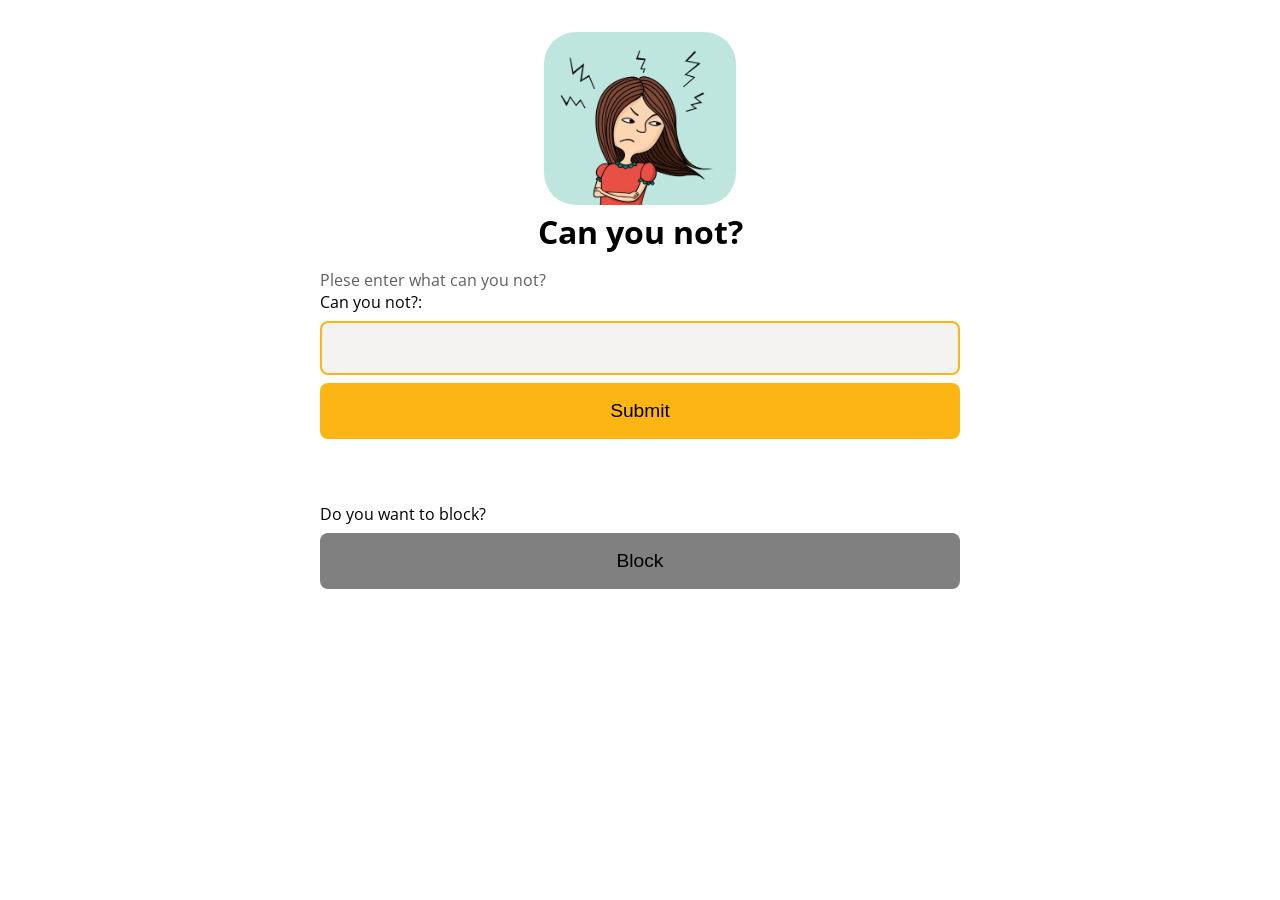
==== index.html @ 3e239ad0 "feat: file names" ====
<!DOCTYPE html>
<html lang="en">
<head>
    <meta charset="UTF-8">
    <meta http-equiv="X-UA-Compatible" content="IE=edge">
    <meta name="viewport" content="width=device-width, initial-scale=1.0">
    <title>Document</title>
    <link rel="stylesheet" href="styles.css">

</head>
<body>
    <div class="main-contents">
        <div class="image-class">
            <img src="/canyounotpng" alt="Can you not?">
        </div>
        
        <h1>Can you not?</h1>
        

        <form class="form">
            <p class="form-description">Plese enter what can you not?</p>
            <label for="canyou-input-field" class="labels">
              Can you not?:
            </label>
            <input type="text" name="canyou-input-field" id="canyou-input-field" class="input-fields">
            <p class="error-field"></p>
            <button type="submit" class="button">
              Submit
            </button>

            <label for="canyou-input-field-block" class="labels">
              Do you want to block?
            </label>
            <button type="submit" class="button block-button" disabled>
              Block
            </button>
          </form>
    
        </div>
        <div class="success-alert alert-boxes">
          <span class="alert-description">
            <h4>Alert:</h4>
            That specific annoyance cannot be added!!
          </span>
        </div>
    </div>

    <script src="/main.js"></script>
</body>
</html>
---- styles.css ----
@import url("https://fonts.googleapis.com/css2?family=Open+Sans:ital,wght@0,300;0,400;0,500;0,700;0,800;1,300;1,400;1,600;1,700;1,800&display=swap");
@import url("https://fonts.googleapis.com/css2?family=Poppins:ital,wght@0,100;0,200;0,300;0,400;0,500;0,600;0,700;1,100;1,200;1,300;1,400;1,500;1,600&display=swap");
@import url("https://fonts.googleapis.com/css2?family=Open+Sans:ital,wght@0,300;0,400;0,500;0,700;0,800;1,300;1,400;1,600;1,700;1,800&display=swap");
@import url("https://fonts.googleapis.com/css2?family=Poppins:ital,wght@0,100;0,200;0,300;0,400;0,500;0,600;0,700;1,100;1,200;1,300;1,400;1,500;1,600&display=swap");
* {
  margin: 0;
  padding: 0;
  box-sizing: border-box;
}

body {
  font-family: "Open Sans", sans-serif;
  background-color: white;
  /* position: relative; */
  display: flex;
  align-items: center;
  justify-content: center;
  box-sizing: border-box;
 padding: 2rem 20rem;
}


.main-container {
  text-align: left;
  width: 25%;
  display: flex;
  flex-direction: column;
  min-height: 90vh;
}

.image-class{
    width: 100%;
    text-align: center;
}

h1{
    text-align: center;
}

img{
    width: 30%;
    border-radius: 2rem;
    margin-top: 2rem;
    margin: 0 auto;
}

.form {
  display: flex;
  flex-direction: column;
}

.form-description {
  font-size: 1rem;
  /* margin-top: 8rem; */
  margin-top: 1rem;
  font-weight: 400;
  color: rgb(95, 95, 95);
}

.labels {
  font-size: 1rem;
  margin-bottom: 0.5rem;
}

.input-fields {
  font-size: 1rem;
  border: 2px solid #fdb514;
  padding: 1rem;
  border-radius: 0.5rem;
  background-color: rgb(245, 242, 242);
  color: rgb(22, 22, 22);
  margin-bottom: 0.5rem;
}

.button {
  background-color: #fdb514;
  border-radius: 0.5rem;
  font-size: 1.2rem;
  line-height: 3.5rem;
  color: black;
  border: none;
  margin-bottom: 4rem;
}
.button:hover {
  cursor: pointer;
  background-color: #fac34b;
}

.block-button{
    background-color: grey;
}
.block-button:hover{
    background-color: grey;
    cursor: initial;
}

.success-alert {
  display: none;
  position: absolute;
  min-width: 15%;
  top: 0.5rem;
  right: 0;
  color: rgb(0, 0, 0);
  background-color: rgb(255, 141, 141);
  padding: 1rem;
  border-radius: 0.5rem 0 0 0.5rem;
  font-weight: 500;
  text-align: center;
  border-left: 10px solid rgb(255, 29, 29);
}
.success-alert h4 {
  display: inline-flex;
  font-size: 1.1rem;
  font-weight: 500;
}


@media only screen and (max-width: 400px) {
    body {
        padding: 1rem 1rem;
        padding: none;
    }
}

@media only screen and (max-width: 1200px) {
    body {
        padding: 2rem 15rem;
    }
}
@media only screen and (max-width: 950px) {
    body {
        padding: 1rem 15rem;
    }
}
@media only screen and (max-width: 600px) {
    body {
        padding: 1rem 7rem;
    }
}
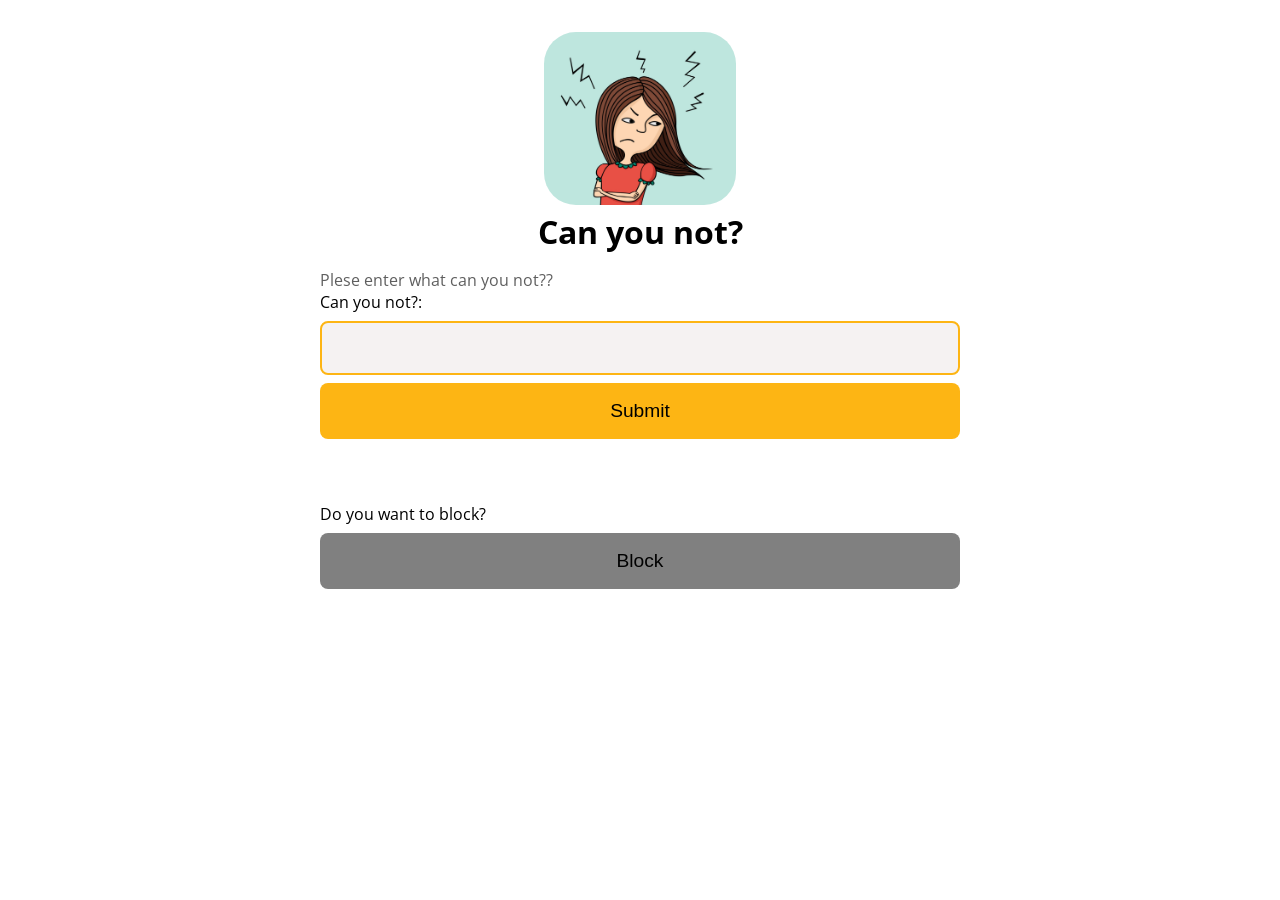
==== commit 200213d6: "feat: new feature" ====
--- a/index.html
+++ b/index.html
@@ -11,14 +11,14 @@
 <body>
     <div class="main-contents">
         <div class="image-class">
-            <img src="/canyounotpng" alt="Can you not?">
+            <img src="./canyounotpng" alt="Can you not?">
         </div>
         
         <h1>Can you not?</h1>
         
 
         <form class="form">
-            <p class="form-description">Plese enter what can you not?</p>
+            <p class="form-description">Plese enter what can you not??</p>
             <label for="canyou-input-field" class="labels">
               Can you not?:
             </label>
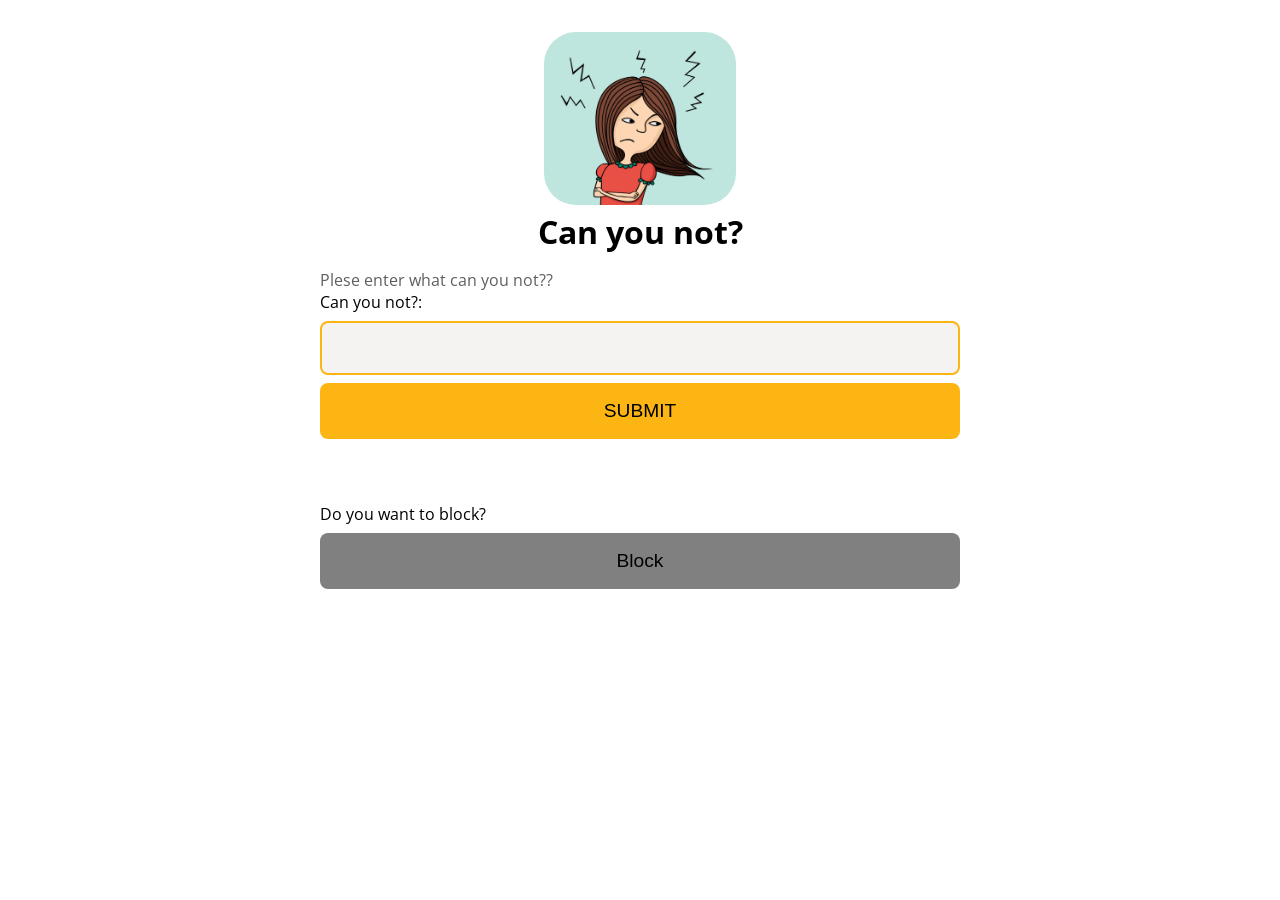
==== commit 91fda6ab: "feat: submit button" ====
--- a/index.html
+++ b/index.html
@@ -25,7 +25,7 @@
             <input type="text" name="canyou-input-field" id="canyou-input-field" class="input-fields">
             <p class="error-field"></p>
             <button type="submit" class="button">
-              Submit
+              SUBMIT
             </button>
 
             <label for="canyou-input-field-block" class="labels">
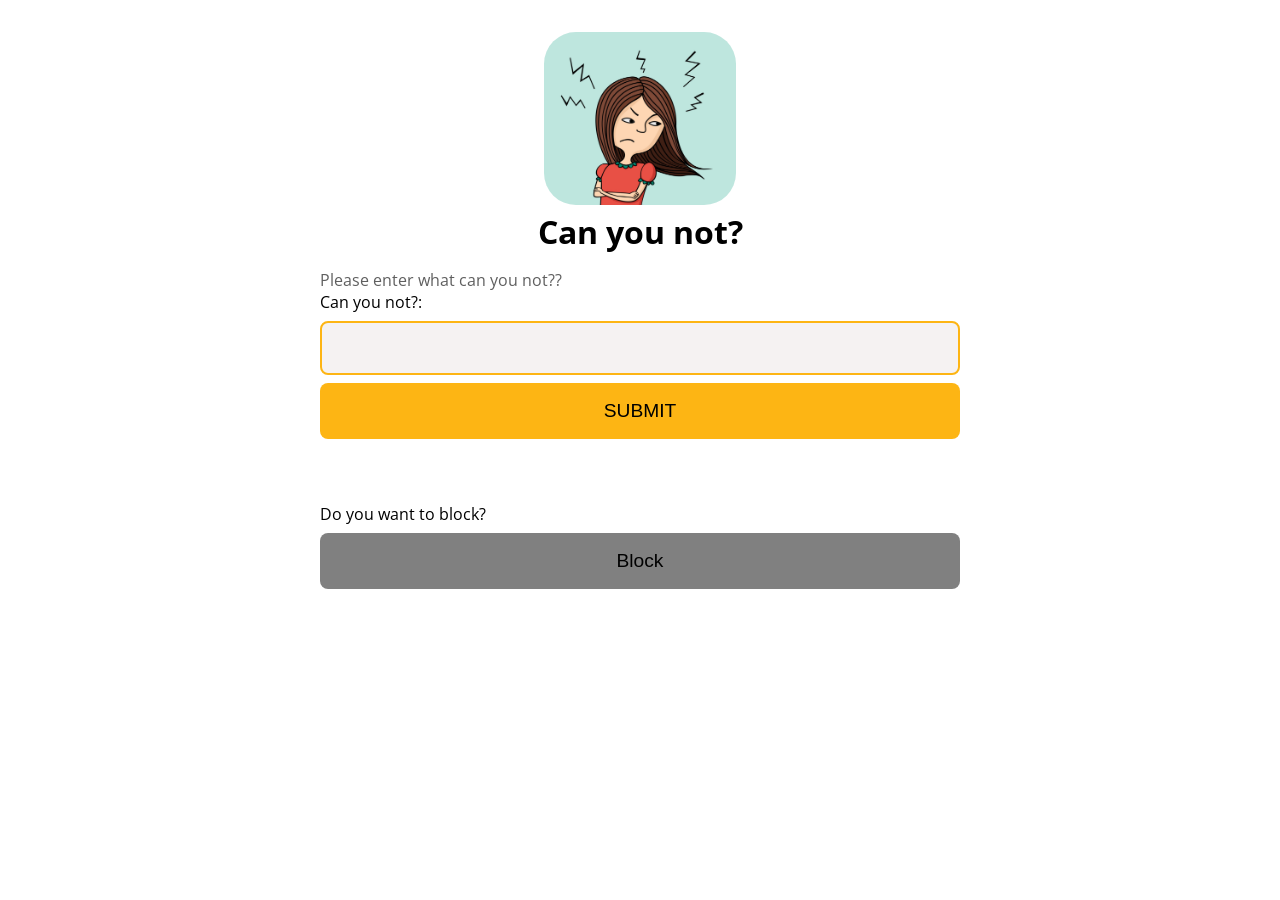
==== commit d8b298e4: "fix: spelling error." ====
--- a/index.html
+++ b/index.html
@@ -18,7 +18,7 @@
         
 
         <form class="form">
-            <p class="form-description">Plese enter what can you not??</p>
+            <p class="form-description">Please enter what can you not??</p>
             <label for="canyou-input-field" class="labels">
               Can you not?:
             </label>
